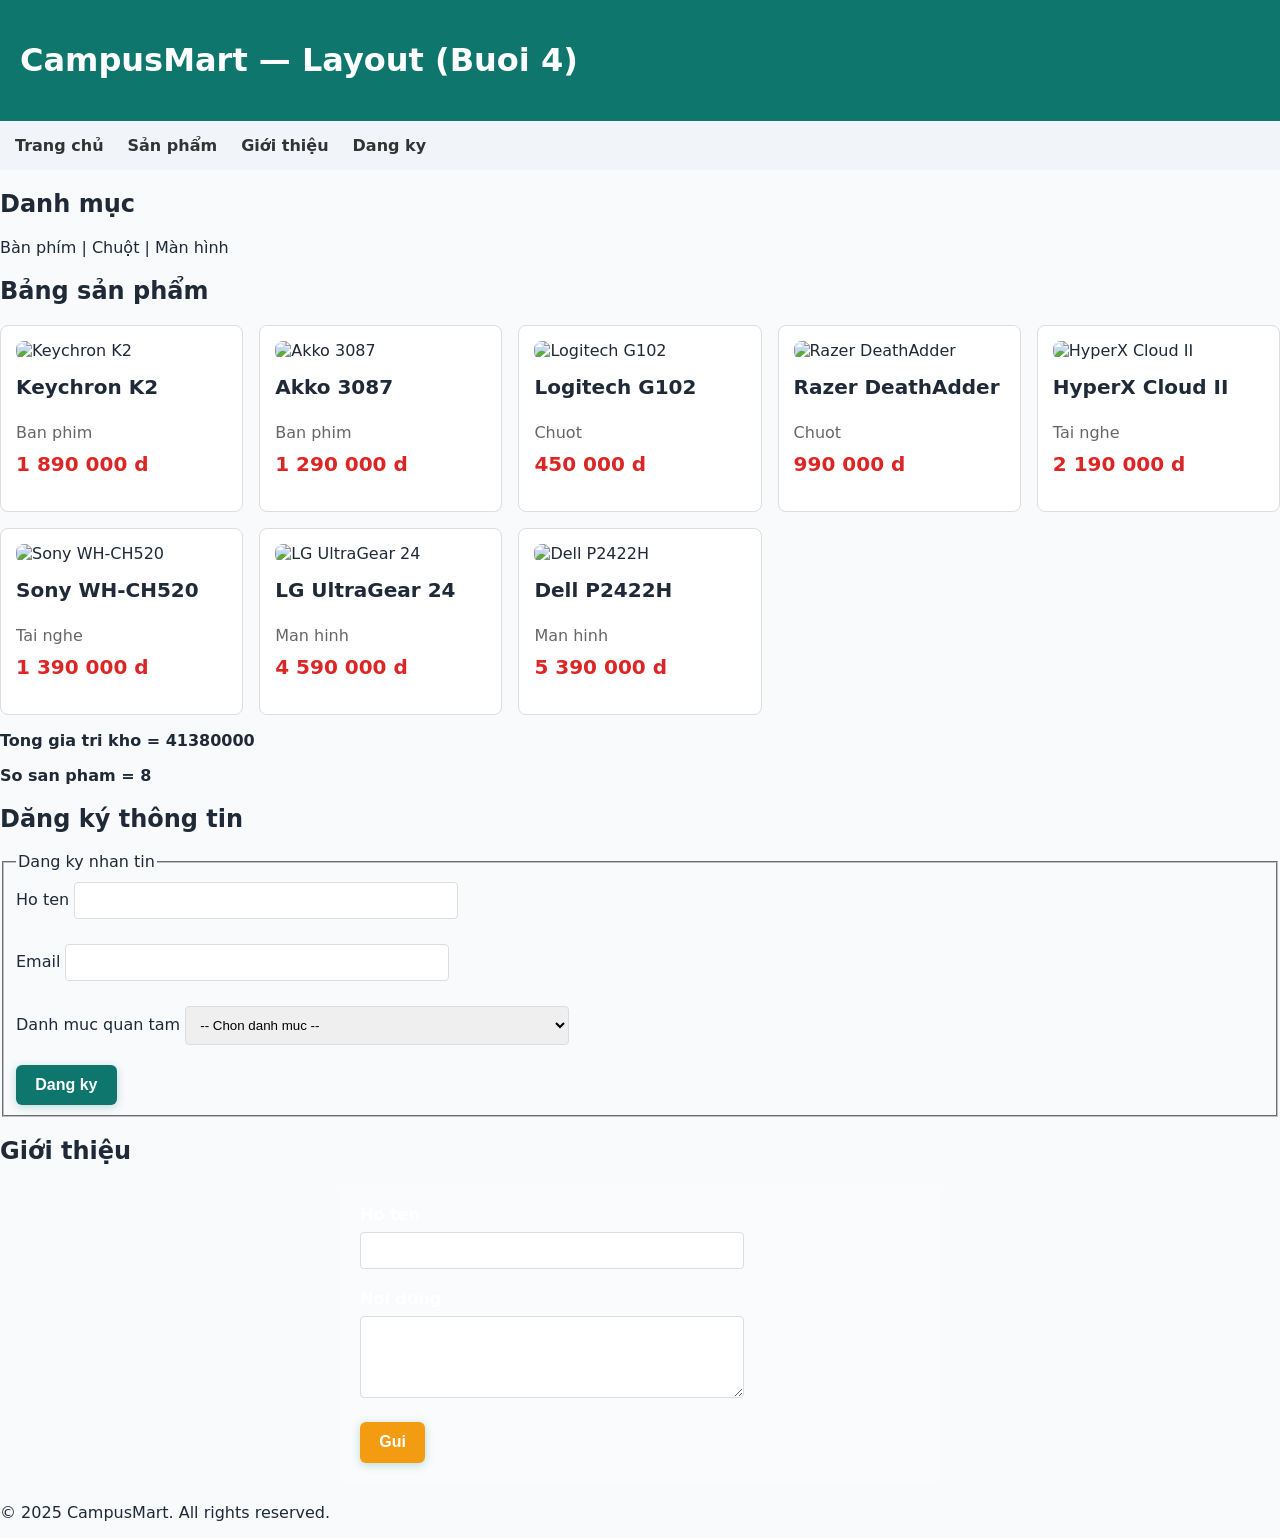
==== index.html @ cda83bcc "Hoàn thành Phiếu 04" ====
<!DOCTYPE html>
<html lang="vi">
<head>
    <meta charset="UTF-8">
    <meta name="viewport" content="width=device-width, initial-scale=1.0">
    <title>CampusMart — Layout (Buoi 4)</title>
    <link rel="stylesheet" href="styles.css" /> 
</head>
<body>
    <header class="cm-header" data-testid="cm-brand">
        <h1>CampusMart — Layout (Buoi 4)</h1>
    </header>

    <nav class="cm-nav" data-testid="cm-nav" aria-label="Menu chinh">
        <ul>
            <li><a href="#categories">Trang chủ</a></li>
            <li><a href="#products">Sản phẩm</a></li>
            <li><a href="#about">Giới thiệu</a></li>
            <li><a href="#subscribe">Dang ky</a></li>
        </ul>
    </nav>

    <main>
        <!-- Categories Section -->
        <section id="categories">
            <h2>Danh mục</h2>
            <p>Bàn phím | Chuột | Màn hình</p>
        </section>

        <!-- Product Table -->
        <section id="products">
            <h2>Bảng sản phẩm</h2>
            <div class="cm-grid" data-testid="cm-product-table">

    <article class="cm-card" data-sku="KB-01">
        <figure>
            <img src="https://placehold.co/300x200" alt="Keychron K2">
        </figure>
        <h3 class="cm-card-title">Keychron K2</h3>
        <p class="cm-card-category">Ban phim</p>
        <p class="cm-card-price">1 890 000 d</p>
    </article>

    <article class="cm-card" data-sku="KB-02">
        <figure>
            <img src="https://placehold.co/300x200" alt="Akko 3087">
        </figure>
        <h3 class="cm-card-title">Akko 3087</h3>
        <p class="cm-card-category">Ban phim</p>
        <p class="cm-card-price">1 290 000 d</p>
    </article>

    <article class="cm-card" data-sku="MS-01">
        <figure>
            <img src="https://placehold.co/300x200" alt="Logitech G102">
        </figure>
        <h3 class="cm-card-title">Logitech G102</h3>
        <p class="cm-card-category">Chuot</p>
        <p class="cm-card-price">450 000 d</p>
    </article>

    <article class="cm-card" data-sku="MS-02">
        <figure>
            <img src="https://placehold.co/300x200" alt="Razer DeathAdder">
        </figure>
        <h3 class="cm-card-title">Razer DeathAdder</h3>
        <p class="cm-card-category">Chuot</p>
        <p class="cm-card-price">990 000 d</p>
    </article>

    <article class="cm-card" data-sku="HD-01">
        <figure>
            <img src="https://placehold.co/300x200" alt="HyperX Cloud II">
        </figure>
        <h3 class="cm-card-title">HyperX Cloud II</h3>
        <p class="cm-card-category">Tai nghe</p>
        <p class="cm-card-price">2 190 000 d</p>
    </article>

    <article class="cm-card" data-sku="HD-02">
        <figure>
            <img src="https://placehold.co/300x200" alt="Sony WH-CH520">
        </figure>
        <h3 class="cm-card-title">Sony WH-CH520</h3>
        <p class="cm-card-category">Tai nghe</p>
        <p class="cm-card-price">1 390 000 d</p>
    </article>

    <article class="cm-card" data-sku="MN-01">
        <figure>
            <img src="https://placehold.co/300x200" alt="LG UltraGear 24">
        </figure>
        <h3 class="cm-card-title">LG UltraGear 24</h3>
        <p class="cm-card-category">Man hinh</p>
        <p class="cm-card-price">4 590 000 d</p>
    </article>

    <article class="cm-card" data-sku="MN-02">
        <figure>
            <img src="https://placehold.co/300x200" alt="Dell P2422H">
        </figure>
        <h3 class="cm-card-title">Dell P2422H</h3>
        <p class="cm-card-category">Man hinh</p>
        <p class="cm-card-price">5 390 000 d</p>
    </article>

            </div>
            <div data-testid="cm-inventory-total">
                <p><strong>Tong gia tri kho = 41380000</strong></p>
                <p><strong>So san pham = 8</strong></p>
            </div>
        </section>

        <!-- Subscribe Section -->
        <section id="subscribe">
            <h2>Dăng ký thông tin</h2>
            <form data-testid="cm-subscribe-form">
                <fieldset>
                    <legend>Dang ky nhan tin</legend>
                    
                    <div style="margin-bottom: 20px;">
                        <label for="name">Ho ten</label>
                        <input type="text" id="name" name="name" required minlength="2" style="width: 100%; padding: 10px; margin-top: 5px; border: 1px solid #ddd; border-radius: 4px;">
                    </div>
                    
                    <div style="margin-bottom: 20px;">
                        <label for="email">Email</label>
                        <input type="email" id="email" name="email" required style="width: 100%; padding: 10px; margin-top: 5px; border: 1px solid #ddd; border-radius: 4px;">
                    </div>
                    
                    <div style="margin-bottom: 20px;">
                        <label for="category_id">Danh muc quan tam</label>
                        <select id="category_id" name="category_id" required style="width: 100%; padding: 10px; margin-top: 5px; border: 1px solid #ddd; border-radius: 4px;">
                            <option value="">-- Chon danh muc --</option>
                            <option value="1">Ban phim</option>
                            <option value="2">Chuot</option>
                            <option value="3">Man hinh</option>
                        </select>
                    </div>
                    
                    <button type="submit" class="cm-submit-btn">Dang ky</button>
                </fieldset>
            </form>
        </section>


    </main>

    <footer id="about">
        <h2>Giới thiệu</h2>
        <form style="max-width: 600px; margin: 20px auto; background-color: rgba(255, 255, 255, 0.1); padding: 20px; border-radius: 8px;">
            <div style="margin-bottom: 20px;">
                <label for="contact-name" style="color: white; display: block; margin-bottom: 8px; font-weight: 600;">Ho ten</label>
                <input type="text" id="contact-name" name="name" style="width: 100%; padding: 10px; border: 1px solid #ddd; border-radius: 4px;">
            </div>
            
            <div style="margin-bottom: 20px;">
                <label for="contact-content" style="color: white; display: block; margin-bottom: 8px; font-weight: 600;">Noi dung</label>
                <textarea id="contact-content" name="content" rows="4" required style="width: 100%; padding: 10px; border: 1px solid #ddd; border-radius: 4px; font-family: Arial, sans-serif;"></textarea>
            </div>
            
            <button type="submit" class="cm-submit-btn cm-submit-btn--secondary">Gui</button>
        </form>
        <p style="margin-top: 20px;">&copy; 2025 CampusMart. All rights reserved.</p>
    </footer>

    <script>
    </script>
   
<!-- CM_EXPECT product_count=8 card_count=8 inventory_value=41380000 layout=flex-grid -->
</body>
</html>
---- styles.css ----
*, *::before, *::after { box-sizing: border-box; }

:root {
  --cm-primary: #0f766e;
  --cm-bg: #f8fafc;
}

body {
  margin: 0;
  font-family: system-ui, -apple-system, "Segoe UI", sans-serif;
  background: var(--cm-bg);
  color: #1f2937;
}

.cm-header{
    display:flex;
    justify-content:space-between;
    align-items:center;

    background:var(--cm-primary);
    color:white;
    padding:20px;
    gap:1rem;
}

.cm-nav {
  background: #f1f5f9;
  padding: 15px;
}

.cm-nav ul {
  display: flex;
  flex-direction: row;
  flex-wrap: wrap;
  gap: 1.5rem;
  list-style: none;
  margin: 0;
  padding: 0;
}

.cm-nav a {
  text-decoration: none;
  color: #333;
  font-weight: bold;
}

.cm-table {
  width: 100%;
  border-collapse: collapse;
}

.cm-table th,
.cm-table td {
  padding: 0.5rem 0.75rem;
  border-bottom: 1px solid #e2e8f0;
}

.cm-table thead th {
  background: var(--cm-primary);
  color: white;
}

.cm-table tbody tr:nth-child(even) {
  background: #f1f5f9;
}

.cm-table tbody tr:hover {
  background: #ccfbf1;
}

input,
select,
textarea {
  width: 100%;
  max-width: 24rem;
  padding: 0.5rem;
  border: 1px solid #cbd5e1;
  border-radius: 4px;
}

input:focus,
select:focus,
textarea:focus {
  outline: 2px solid var(--cm-primary);
}

button[type="submit"] {
  background: var(--cm-primary);
  color: white;
  border: none;
  padding: 0.7rem 1.2rem;
  border-radius: 6px;
  cursor: pointer;
  font-weight: 700;
  box-shadow: 0 2px 8px rgba(15, 118, 110, 0.25);
  transition: background 0.2s ease, transform 0.2s ease, box-shadow 0.2s ease;
}

button[type="submit"]:hover {
  background: #0a5c56;
  transform: translateY(-1px);
  box-shadow: 0 4px 12px rgba(15, 118, 110, 0.35);
}

.cm-submit-btn {
  background-color: #27ae60;
  color: white;
  padding: 0.75rem 1.25rem;
  border-radius: 4px;
  font-weight: 600;
  font-size: 16px;
}

.cm-submit-btn:hover {
  background-color: #1f7a45;
}

button[type="submit"].cm-submit-btn--secondary {
  background-color: #f39c12;
}

button[type="submit"].cm-submit-btn--secondary:hover {
  background-color: #c97a00;
}
.cm-grid {
  display: grid;
  grid-template-columns: repeat(auto-fill, minmax(220px, 1fr));
  gap: 1rem;
  margin-top: 20px;
}
.cm-card{

    border:1px solid #ddd;

    border-radius:8px;

    padding:15px;

    background:white;

    display:flex;

    flex-direction:column;

    transition:0.3s;

}

.cm-card:hover{

    box-shadow:0 5px 15px rgba(0,0,0,.2);

}

.cm-card figure{
    margin:0;
}

.cm-card img{
    width:100%;
    height:180px;
    object-fit:cover;
    border-radius:8px;
}

.cm-card-title{

    font-size:20px;

    font-weight:bold;

    margin:15px 0 5px;

}

.cm-card-category{

    color:#666;

}

.cm-card-price{

    color:red;

    font-weight:bold;

    margin-top:10px;

}
.cm-card-title{

    margin-top:15px;

    margin-bottom:8px;

}

.cm-card-category{

    color:#666;

    margin-bottom:10px;

}

.cm-card-price{

    color:#dc2626;

    font-size:20px;

    font-weight:bold;

    margin-top:auto;

}
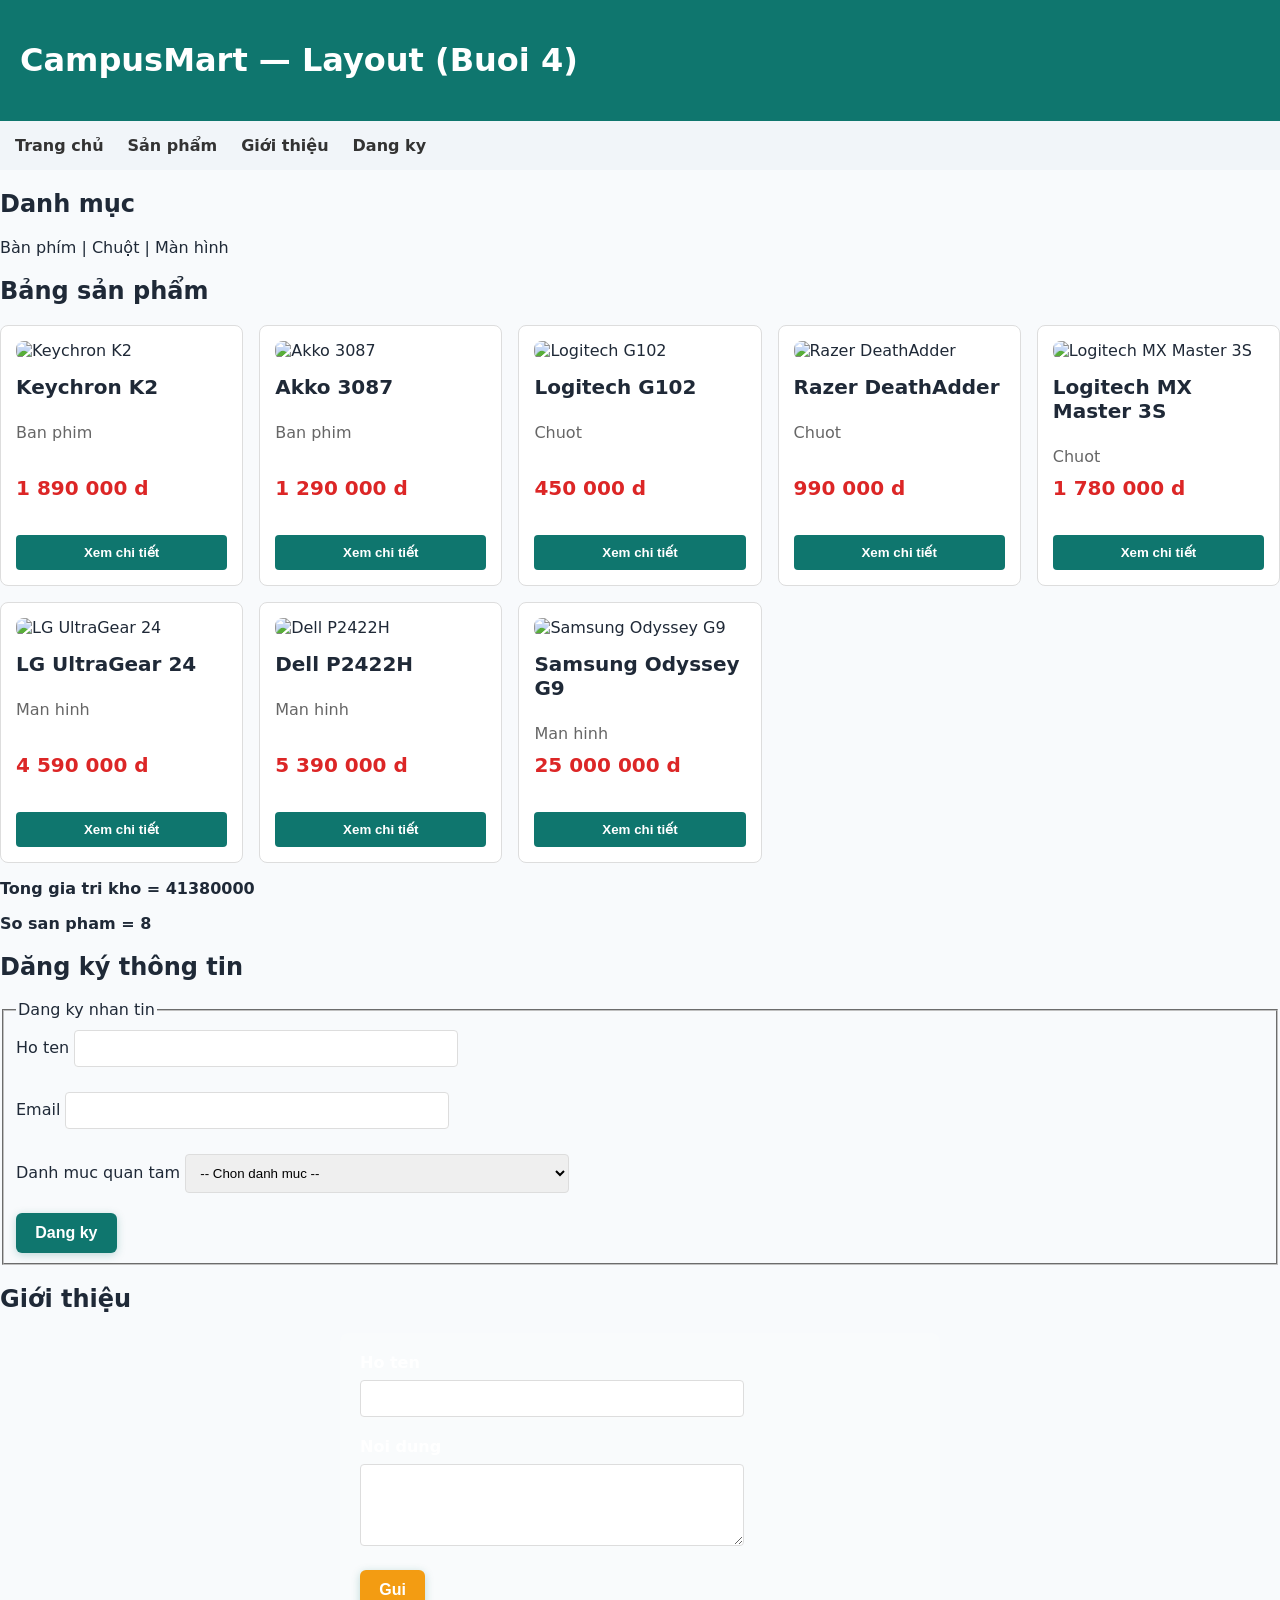
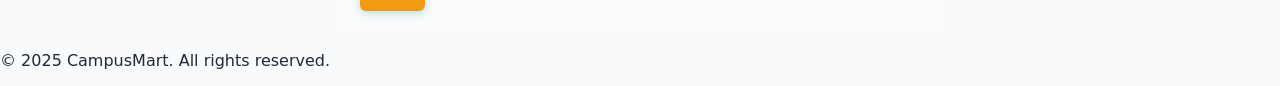
==== commit 2683b332: "Hoan thanh Phieu 04 - Flexbox & Grid Layout" ====
--- a/index.html
+++ b/index.html
@@ -32,77 +32,85 @@
             <h2>Bảng sản phẩm</h2>
             <div class="cm-grid" data-testid="cm-product-table">
 
-    <article class="cm-card" data-sku="KB-01">
-        <figure>
-            <img src="https://placehold.co/300x200" alt="Keychron K2">
-        </figure>
-        <h3 class="cm-card-title">Keychron K2</h3>
-        <p class="cm-card-category">Ban phim</p>
-        <p class="cm-card-price">1 890 000 d</p>
-    </article>
+                <article class="cm-card" data-sku="KB-01">
+                    <figure>
+                        <img src="https://placehold.co/300x200" alt="Keychron K2">
+                    </figure>
+                    <h3 class="cm-card-title">Keychron K2</h3>
+                    <p class="cm-card-category">Ban phim</p>
+                    <p class="cm-card-price">1 890 000 d</p>
+                    <button class="cm-card-detail-btn">Xem chi tiết</button>
+                </article>
 
-    <article class="cm-card" data-sku="KB-02">
-        <figure>
-            <img src="https://placehold.co/300x200" alt="Akko 3087">
-        </figure>
-        <h3 class="cm-card-title">Akko 3087</h3>
-        <p class="cm-card-category">Ban phim</p>
-        <p class="cm-card-price">1 290 000 d</p>
-    </article>
+                <article class="cm-card" data-sku="KB-02">
+                    <figure>
+                        <img src="https://placehold.co/300x200" alt="Akko 3087">
+                    </figure>
+                    <h3 class="cm-card-title">Akko 3087</h3>
+                    <p class="cm-card-category">Ban phim</p>
+                    <p class="cm-card-price">1 290 000 d</p>
+                    <button class="cm-card-detail-btn">Xem chi tiết</button>
+                </article>
 
-    <article class="cm-card" data-sku="MS-01">
-        <figure>
-            <img src="https://placehold.co/300x200" alt="Logitech G102">
-        </figure>
-        <h3 class="cm-card-title">Logitech G102</h3>
-        <p class="cm-card-category">Chuot</p>
-        <p class="cm-card-price">450 000 d</p>
-    </article>
+                <article class="cm-card" data-sku="MS-01">
+                    <figure>
+                        <img src="https://placehold.co/300x200" alt="Logitech G102">
+                    </figure>
+                    <h3 class="cm-card-title">Logitech G102</h3>
+                    <p class="cm-card-category">Chuot</p>
+                    <p class="cm-card-price">450 000 d</p>
+                    <button class="cm-card-detail-btn">Xem chi tiết</button>
+                </article>
 
-    <article class="cm-card" data-sku="MS-02">
-        <figure>
-            <img src="https://placehold.co/300x200" alt="Razer DeathAdder">
-        </figure>
-        <h3 class="cm-card-title">Razer DeathAdder</h3>
-        <p class="cm-card-category">Chuot</p>
-        <p class="cm-card-price">990 000 d</p>
-    </article>
+                <article class="cm-card" data-sku="MS-02">
+                    <figure>
+                        <img src="https://placehold.co/300x200" alt="Razer DeathAdder">
+                    </figure>
+                    <h3 class="cm-card-title">Razer DeathAdder</h3>
+                    <p class="cm-card-category">Chuot</p>
+                    <p class="cm-card-price">990 000 d</p>
+                    <button class="cm-card-detail-btn">Xem chi tiết</button>
+                </article>
 
-    <article class="cm-card" data-sku="HD-01">
-        <figure>
-            <img src="https://placehold.co/300x200" alt="HyperX Cloud II">
-        </figure>
-        <h3 class="cm-card-title">HyperX Cloud II</h3>
-        <p class="cm-card-category">Tai nghe</p>
-        <p class="cm-card-price">2 190 000 d</p>
-    </article>
+                <article class="cm-card" data-sku="MS-03">
+                    <figure>
+                        <img src="https://placehold.co/300x200" alt="Logitech MX Master 3S">
+                    </figure>
+                    <h3 class="cm-card-title">Logitech MX Master 3S</h3>
+                    <p class="cm-card-category">Chuot</p>
+                    <p class="cm-card-price">1 780 000 d</p>
+                    <button class="cm-card-detail-btn">Xem chi tiết</button>
+                </article>
 
-    <article class="cm-card" data-sku="HD-02">
-        <figure>
-            <img src="https://placehold.co/300x200" alt="Sony WH-CH520">
-        </figure>
-        <h3 class="cm-card-title">Sony WH-CH520</h3>
-        <p class="cm-card-category">Tai nghe</p>
-        <p class="cm-card-price">1 390 000 d</p>
-    </article>
+                <article class="cm-card" data-sku="MN-01">
+                    <figure>
+                        <img src="https://placehold.co/300x200" alt="LG UltraGear 24">
+                    </figure>
+                    <h3 class="cm-card-title">LG UltraGear 24</h3>
+                    <p class="cm-card-category">Man hinh</p>
+                    <p class="cm-card-price">4 590 000 d</p>
+                    <button class="cm-card-detail-btn">Xem chi tiết</button>
+                </article>
 
-    <article class="cm-card" data-sku="MN-01">
-        <figure>
-            <img src="https://placehold.co/300x200" alt="LG UltraGear 24">
-        </figure>
-        <h3 class="cm-card-title">LG UltraGear 24</h3>
-        <p class="cm-card-category">Man hinh</p>
-        <p class="cm-card-price">4 590 000 d</p>
-    </article>
+                <article class="cm-card" data-sku="MN-02">
+                    <figure>
+                        <img src="https://placehold.co/300x200" alt="Dell P2422H">
+                    </figure>
+                    <h3 class="cm-card-title">Dell P2422H</h3>
+                    <p class="cm-card-category">Man hinh</p>
+                    <p class="cm-card-price">5 390 000 d</p>
+                    <button class="cm-card-detail-btn">Xem chi tiết</button>
+                </article>
 
-    <article class="cm-card" data-sku="MN-02">
-        <figure>
-            <img src="https://placehold.co/300x200" alt="Dell P2422H">
-        </figure>
-        <h3 class="cm-card-title">Dell P2422H</h3>
-        <p class="cm-card-category">Man hinh</p>
-        <p class="cm-card-price">5 390 000 d</p>
-    </article>
+                <article class="cm-card" data-sku="MN-03">
+                    <figure>
+                        <img src="https://placehold.co/300x200" alt="Samsung Odyssey G9">
+                    </figure>
+                    <h3 class="cm-card-title">Samsung Odyssey G9</h3>
+                    <p class="cm-card-category">Man hinh</p>
+                    <p class="cm-card-price">25 000 000 d</p>
+                    <button class="cm-card-detail-btn">Xem chi tiết</button>
+                </article>
 
             </div>
             <div data-testid="cm-inventory-total">
@@ -143,7 +151,6 @@
             </form>
         </section>
 
-
     </main>
 
     <footer id="about">
--- a/styles.css
+++ b/styles.css
@@ -1,217 +1,197 @@
-*, *::before, *::after { box-sizing: border-box; }
-
-:root {
-  --cm-primary: #0f766e;
-  --cm-bg: #f8fafc;
-}
-
-body {
-  margin: 0;
-  font-family: system-ui, -apple-system, "Segoe UI", sans-serif;
-  background: var(--cm-bg);
-  color: #1f2937;
-}
-
-.cm-header{
-    display:flex;
-    justify-content:space-between;
-    align-items:center;
-
-    background:var(--cm-primary);
-    color:white;
-    padding:20px;
-    gap:1rem;
-}
-
-.cm-nav {
-  background: #f1f5f9;
-  padding: 15px;
-}
-
-.cm-nav ul {
-  display: flex;
-  flex-direction: row;
-  flex-wrap: wrap;
-  gap: 1.5rem;
-  list-style: none;
-  margin: 0;
-  padding: 0;
-}
-
-.cm-nav a {
-  text-decoration: none;
-  color: #333;
-  font-weight: bold;
-}
-
-.cm-table {
-  width: 100%;
-  border-collapse: collapse;
-}
-
-.cm-table th,
-.cm-table td {
-  padding: 0.5rem 0.75rem;
-  border-bottom: 1px solid #e2e8f0;
-}
-
-.cm-table thead th {
-  background: var(--cm-primary);
-  color: white;
-}
-
-.cm-table tbody tr:nth-child(even) {
-  background: #f1f5f9;
-}
-
-.cm-table tbody tr:hover {
-  background: #ccfbf1;
-}
-
-input,
-select,
-textarea {
-  width: 100%;
-  max-width: 24rem;
-  padding: 0.5rem;
-  border: 1px solid #cbd5e1;
-  border-radius: 4px;
-}
-
-input:focus,
-select:focus,
-textarea:focus {
-  outline: 2px solid var(--cm-primary);
-}
-
-button[type="submit"] {
-  background: var(--cm-primary);
-  color: white;
-  border: none;
-  padding: 0.7rem 1.2rem;
-  border-radius: 6px;
-  cursor: pointer;
-  font-weight: 700;
-  box-shadow: 0 2px 8px rgba(15, 118, 110, 0.25);
-  transition: background 0.2s ease, transform 0.2s ease, box-shadow 0.2s ease;
-}
-
-button[type="submit"]:hover {
-  background: #0a5c56;
-  transform: translateY(-1px);
-  box-shadow: 0 4px 12px rgba(15, 118, 110, 0.35);
-}
-
-.cm-submit-btn {
-  background-color: #27ae60;
-  color: white;
-  padding: 0.75rem 1.25rem;
-  border-radius: 4px;
-  font-weight: 600;
-  font-size: 16px;
-}
-
-.cm-submit-btn:hover {
-  background-color: #1f7a45;
-}
-
-button[type="submit"].cm-submit-btn--secondary {
-  background-color: #f39c12;
-}
-
-button[type="submit"].cm-submit-btn--secondary:hover {
-  background-color: #c97a00;
-}
-.cm-grid {
-  display: grid;
-  grid-template-columns: repeat(auto-fill, minmax(220px, 1fr));
-  gap: 1rem;
-  margin-top: 20px;
-}
-.cm-card{
-
-    border:1px solid #ddd;
-
-    border-radius:8px;
-
-    padding:15px;
-
-    background:white;
-
-    display:flex;
-
-    flex-direction:column;
-
-    transition:0.3s;
-
-}
-
-.cm-card:hover{
-
-    box-shadow:0 5px 15px rgba(0,0,0,.2);
-
-}
-
-.cm-card figure{
-    margin:0;
-}
-
-.cm-card img{
-    width:100%;
-    height:180px;
-    object-fit:cover;
-    border-radius:8px;
-}
-
-.cm-card-title{
-
-    font-size:20px;
-
-    font-weight:bold;
-
-    margin:15px 0 5px;
-
-}
-
-.cm-card-category{
-
-    color:#666;
-
-}
-
-.cm-card-price{
-
-    color:red;
-
-    font-weight:bold;
-
-    margin-top:10px;
-
-}
-.cm-card-title{
-
-    margin-top:15px;
-
-    margin-bottom:8px;
-
-}
-
-.cm-card-category{
-
-    color:#666;
-
-    margin-bottom:10px;
-
-}
-
-.cm-card-price{
-
-    color:#dc2626;
-
-    font-size:20px;
-
-    font-weight:bold;
-
-    margin-top:auto;
-
-}+*, *::before, *::after { box-sizing: border-box; }
+
+:root {
+  --cm-primary: #0f766e;
+  --cm-bg: #f8fafc;
+}
+
+body {
+  margin: 0;
+  font-family: system-ui, -apple-system, "Segoe UI", sans-serif;
+  background: var(--cm-bg);
+  color: #1f2937;
+}
+
+.cm-header {
+    display: flex;
+    justify-content: space-between;
+    align-items: center;
+    background: var(--cm-primary);
+    color: white;
+    padding: 20px;
+    gap: 1rem;
+}
+
+.cm-nav {
+  background: #f1f5f9;
+  padding: 15px;
+}
+
+.cm-nav ul {
+  display: flex;
+  flex-direction: row;
+  flex-wrap: wrap;
+  gap: 1.5rem;
+  list-style: none;
+  margin: 0;
+  padding: 0;
+}
+
+.cm-nav a {
+  text-decoration: none;
+  color: #333;
+  font-weight: bold;
+}
+
+.cm-table {
+  width: 100%;
+  border-collapse: collapse;
+}
+
+.cm-table th,
+.cm-table td {
+  padding: 0.5rem 0.75rem;
+  border-bottom: 1px solid #e2e8f0;
+}
+
+.cm-table thead th {
+  background: var(--cm-primary);
+  color: white;
+}
+
+.cm-table tbody tr:nth-child(even) {
+  background: #f1f5f9;
+}
+
+.cm-table tbody tr:hover {
+  background: #ccfbf1;
+}
+
+input,
+select,
+textarea {
+  width: 100%;
+  max-width: 24rem;
+  padding: 0.5rem;
+  border: 1px solid #cbd5e1;
+  border-radius: 4px;
+}
+
+input:focus,
+select:focus,
+textarea:focus {
+  outline: 2px solid var(--cm-primary);
+}
+
+button[type="submit"] {
+  background: var(--cm-primary);
+  color: white;
+  border: none;
+  padding: 0.7rem 1.2rem;
+  border-radius: 6px;
+  cursor: pointer;
+  font-weight: 700;
+  box-shadow: 0 2px 8px rgba(15, 118, 110, 0.25);
+  transition: background 0.2s ease, transform 0.2s ease, box-shadow 0.2s ease;
+}
+
+button[type="submit"]:hover {
+  background: #0a5c56;
+  transform: translateY(-1px);
+  box-shadow: 0 4px 12px rgba(15, 118, 110, 0.35);
+}
+
+.cm-submit-btn {
+  background-color: #27ae60;
+  color: white;
+  padding: 0.75rem 1.25rem;
+  border-radius: 4px;
+  font-weight: 600;
+  font-size: 16px;
+}
+
+.cm-submit-btn:hover {
+  background-color: #1f7a45;
+}
+
+button[type="submit"].cm-submit-btn--secondary {
+  background-color: #f39c12;
+}
+
+button[type="submit"].cm-submit-btn--secondary:hover {
+  background-color: #c97a00;
+}
+
+.cm-grid {
+  display: grid;
+  grid-template-columns: repeat(auto-fill, minmax(220px, 1fr));
+  gap: 1rem;
+  margin-top: 20px;
+}
+
+@media (max-width: 400px) {
+  .cm-grid {
+    grid-template-columns: 1fr;
+  }
+}
+
+.cm-card {
+    border: 1px solid #ddd;
+    border-radius: 8px;
+    padding: 15px;
+    background: white;
+    display: flex;
+    flex-direction: column;
+    transition: 0.3s;
+}
+
+.cm-card:hover {
+    box-shadow: 0 5px 15px rgba(0,0,0,.2);
+}
+
+.cm-card figure {
+    margin: 0;
+}
+
+.cm-card img {
+    width: 100%;
+    height: 180px;
+    object-fit: cover;
+    border-radius: 8px;
+}
+
+.cm-card-title {
+    font-size: 20px;
+    font-weight: bold;
+    margin-top: 15px;
+    margin-bottom: 8px;
+}
+
+.cm-card-category {
+    color: #666;
+    margin-bottom: 10px;
+}
+
+.cm-card-price {
+    color: #dc2626;
+    font-size: 20px;
+    font-weight: bold;
+    margin-top: auto;
+}
+
+.cm-card-detail-btn {
+    margin-top: 15px;
+    padding: 10px;
+    background: var(--cm-primary);
+    color: white;
+    border: none;
+    border-radius: 4px;
+    cursor: pointer;
+    font-weight: bold;
+    transition: background 0.2s;
+    text-align: center;
+}
+
+.cm-card-detail-btn:hover {
+    background: #0a5c56;
+}
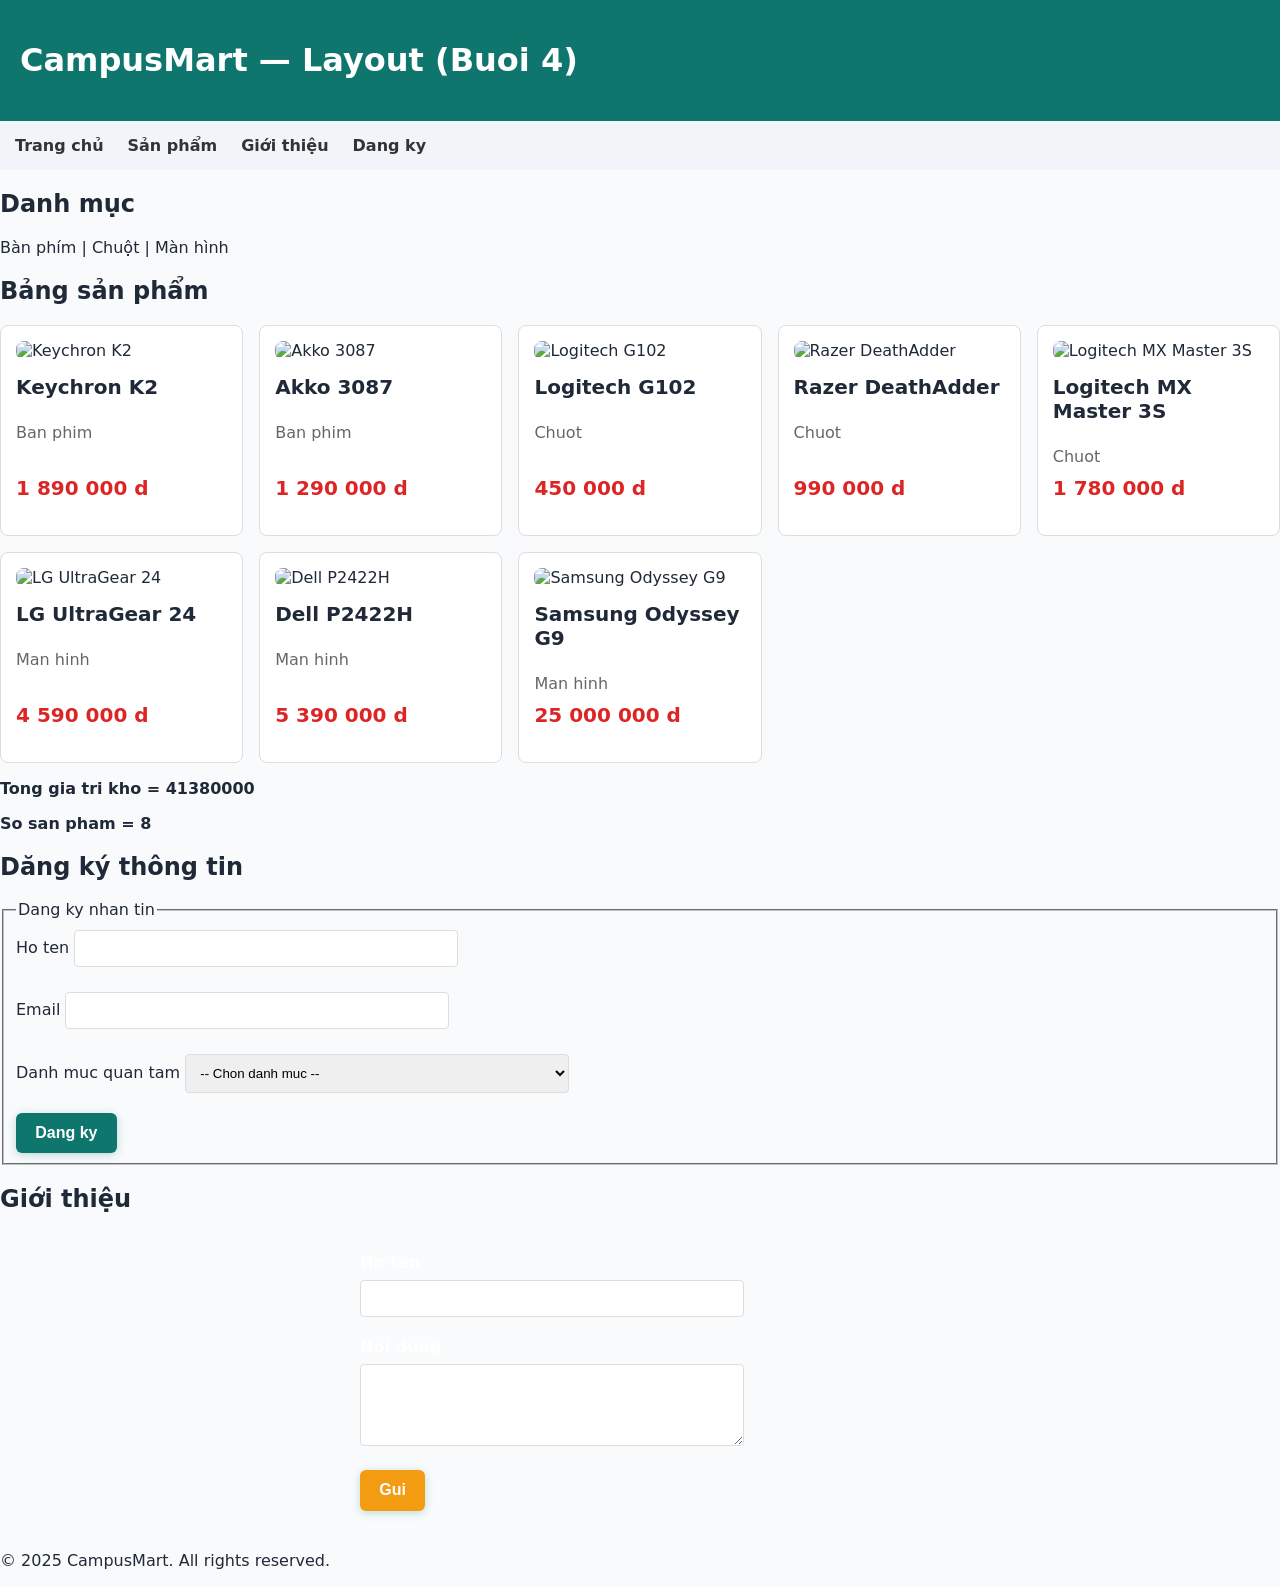
==== commit cfd0e11d: "Restore files and fix core_skus & inline_style" ====
--- a/index.html
+++ b/index.html
@@ -39,7 +39,6 @@
                     <h3 class="cm-card-title">Keychron K2</h3>
                     <p class="cm-card-category">Ban phim</p>
                     <p class="cm-card-price">1 890 000 d</p>
-                    <button class="cm-card-detail-btn">Xem chi tiết</button>
                 </article>
 
                 <article class="cm-card" data-sku="KB-02">
@@ -49,7 +48,6 @@
                     <h3 class="cm-card-title">Akko 3087</h3>
                     <p class="cm-card-category">Ban phim</p>
                     <p class="cm-card-price">1 290 000 d</p>
-                    <button class="cm-card-detail-btn">Xem chi tiết</button>
                 </article>
 
                 <article class="cm-card" data-sku="MS-01">
@@ -59,7 +57,6 @@
                     <h3 class="cm-card-title">Logitech G102</h3>
                     <p class="cm-card-category">Chuot</p>
                     <p class="cm-card-price">450 000 d</p>
-                    <button class="cm-card-detail-btn">Xem chi tiết</button>
                 </article>
 
                 <article class="cm-card" data-sku="MS-02">
@@ -69,7 +66,6 @@
                     <h3 class="cm-card-title">Razer DeathAdder</h3>
                     <p class="cm-card-category">Chuot</p>
                     <p class="cm-card-price">990 000 d</p>
-                    <button class="cm-card-detail-btn">Xem chi tiết</button>
                 </article>
 
                 <article class="cm-card" data-sku="MS-03">
@@ -79,7 +75,6 @@
                     <h3 class="cm-card-title">Logitech MX Master 3S</h3>
                     <p class="cm-card-category">Chuot</p>
                     <p class="cm-card-price">1 780 000 d</p>
-                    <button class="cm-card-detail-btn">Xem chi tiết</button>
                 </article>
 
                 <article class="cm-card" data-sku="MN-01">
@@ -89,7 +84,6 @@
                     <h3 class="cm-card-title">LG UltraGear 24</h3>
                     <p class="cm-card-category">Man hinh</p>
                     <p class="cm-card-price">4 590 000 d</p>
-                    <button class="cm-card-detail-btn">Xem chi tiết</button>
                 </article>
 
                 <article class="cm-card" data-sku="MN-02">
@@ -99,7 +93,6 @@
                     <h3 class="cm-card-title">Dell P2422H</h3>
                     <p class="cm-card-category">Man hinh</p>
                     <p class="cm-card-price">5 390 000 d</p>
-                    <button class="cm-card-detail-btn">Xem chi tiết</button>
                 </article>
 
                 <article class="cm-card" data-sku="MN-03">
@@ -109,7 +102,6 @@
                     <h3 class="cm-card-title">Samsung Odyssey G9</h3>
                     <p class="cm-card-category">Man hinh</p>
                     <p class="cm-card-price">25 000 000 d</p>
-                    <button class="cm-card-detail-btn">Xem chi tiết</button>
                 </article>
 
             </div>
@@ -126,19 +118,19 @@
                 <fieldset>
                     <legend>Dang ky nhan tin</legend>
                     
-                    <div style="margin-bottom: 20px;">
+                    <div class="cm-form-group">
                         <label for="name">Ho ten</label>
-                        <input type="text" id="name" name="name" required minlength="2" style="width: 100%; padding: 10px; margin-top: 5px; border: 1px solid #ddd; border-radius: 4px;">
+                        <input type="text" id="name" name="name" required minlength="2" class="cm-form-input">
                     </div>
                     
-                    <div style="margin-bottom: 20px;">
+                    <div class="cm-form-group">
                         <label for="email">Email</label>
-                        <input type="email" id="email" name="email" required style="width: 100%; padding: 10px; margin-top: 5px; border: 1px solid #ddd; border-radius: 4px;">
+                        <input type="email" id="email" name="email" required class="cm-form-input">
                     </div>
                     
-                    <div style="margin-bottom: 20px;">
+                    <div class="cm-form-group">
                         <label for="category_id">Danh muc quan tam</label>
-                        <select id="category_id" name="category_id" required style="width: 100%; padding: 10px; margin-top: 5px; border: 1px solid #ddd; border-radius: 4px;">
+                        <select id="category_id" name="category_id" required class="cm-form-input">
                             <option value="">-- Chon danh muc --</option>
                             <option value="1">Ban phim</option>
                             <option value="2">Chuot</option>
@@ -155,20 +147,20 @@
 
     <footer id="about">
         <h2>Giới thiệu</h2>
-        <form style="max-width: 600px; margin: 20px auto; background-color: rgba(255, 255, 255, 0.1); padding: 20px; border-radius: 8px;">
-            <div style="margin-bottom: 20px;">
-                <label for="contact-name" style="color: white; display: block; margin-bottom: 8px; font-weight: 600;">Ho ten</label>
-                <input type="text" id="contact-name" name="name" style="width: 100%; padding: 10px; border: 1px solid #ddd; border-radius: 4px;">
+        <form class="cm-form-contact">
+            <div class="cm-form-group">
+                <label for="contact-name" class="cm-form-label-white">Ho ten</label>
+                <input type="text" id="contact-name" name="name" class="cm-form-input-contact">
             </div>
             
-            <div style="margin-bottom: 20px;">
-                <label for="contact-content" style="color: white; display: block; margin-bottom: 8px; font-weight: 600;">Noi dung</label>
-                <textarea id="contact-content" name="content" rows="4" required style="width: 100%; padding: 10px; border: 1px solid #ddd; border-radius: 4px; font-family: Arial, sans-serif;"></textarea>
+            <div class="cm-form-group">
+                <label for="contact-content" class="cm-form-label-white">Noi dung</label>
+                <textarea id="contact-content" name="content" rows="4" required class="cm-form-textarea-contact"></textarea>
             </div>
             
             <button type="submit" class="cm-submit-btn cm-submit-btn--secondary">Gui</button>
         </form>
-        <p style="margin-top: 20px;">&copy; 2025 CampusMart. All rights reserved.</p>
+        <p class="cm-footer-copy">&copy; 2025 CampusMart. All rights reserved.</p>
     </footer>
 
     <script>
--- a/styles.css
+++ b/styles.css
@@ -1,197 +1,227 @@
-*, *::before, *::after { box-sizing: border-box; }
-
-:root {
-  --cm-primary: #0f766e;
-  --cm-bg: #f8fafc;
-}
-
-body {
-  margin: 0;
-  font-family: system-ui, -apple-system, "Segoe UI", sans-serif;
-  background: var(--cm-bg);
-  color: #1f2937;
-}
-
-.cm-header {
-    display: flex;
-    justify-content: space-between;
-    align-items: center;
-    background: var(--cm-primary);
-    color: white;
-    padding: 20px;
-    gap: 1rem;
-}
-
-.cm-nav {
-  background: #f1f5f9;
-  padding: 15px;
-}
-
-.cm-nav ul {
-  display: flex;
-  flex-direction: row;
-  flex-wrap: wrap;
-  gap: 1.5rem;
-  list-style: none;
-  margin: 0;
-  padding: 0;
-}
-
-.cm-nav a {
-  text-decoration: none;
-  color: #333;
-  font-weight: bold;
-}
-
-.cm-table {
-  width: 100%;
-  border-collapse: collapse;
-}
-
-.cm-table th,
-.cm-table td {
-  padding: 0.5rem 0.75rem;
-  border-bottom: 1px solid #e2e8f0;
-}
-
-.cm-table thead th {
-  background: var(--cm-primary);
-  color: white;
-}
-
-.cm-table tbody tr:nth-child(even) {
-  background: #f1f5f9;
-}
-
-.cm-table tbody tr:hover {
-  background: #ccfbf1;
-}
-
-input,
-select,
-textarea {
-  width: 100%;
-  max-width: 24rem;
-  padding: 0.5rem;
-  border: 1px solid #cbd5e1;
-  border-radius: 4px;
-}
-
-input:focus,
-select:focus,
-textarea:focus {
-  outline: 2px solid var(--cm-primary);
-}
-
-button[type="submit"] {
-  background: var(--cm-primary);
-  color: white;
-  border: none;
-  padding: 0.7rem 1.2rem;
-  border-radius: 6px;
-  cursor: pointer;
-  font-weight: 700;
-  box-shadow: 0 2px 8px rgba(15, 118, 110, 0.25);
-  transition: background 0.2s ease, transform 0.2s ease, box-shadow 0.2s ease;
-}
-
-button[type="submit"]:hover {
-  background: #0a5c56;
-  transform: translateY(-1px);
-  box-shadow: 0 4px 12px rgba(15, 118, 110, 0.35);
-}
-
-.cm-submit-btn {
-  background-color: #27ae60;
-  color: white;
-  padding: 0.75rem 1.25rem;
-  border-radius: 4px;
-  font-weight: 600;
-  font-size: 16px;
-}
-
-.cm-submit-btn:hover {
-  background-color: #1f7a45;
-}
-
-button[type="submit"].cm-submit-btn--secondary {
-  background-color: #f39c12;
-}
-
-button[type="submit"].cm-submit-btn--secondary:hover {
-  background-color: #c97a00;
-}
-
-.cm-grid {
-  display: grid;
-  grid-template-columns: repeat(auto-fill, minmax(220px, 1fr));
-  gap: 1rem;
-  margin-top: 20px;
-}
-
-@media (max-width: 400px) {
-  .cm-grid {
-    grid-template-columns: 1fr;
-  }
-}
-
-.cm-card {
-    border: 1px solid #ddd;
-    border-radius: 8px;
-    padding: 15px;
-    background: white;
-    display: flex;
-    flex-direction: column;
-    transition: 0.3s;
-}
-
-.cm-card:hover {
-    box-shadow: 0 5px 15px rgba(0,0,0,.2);
-}
-
-.cm-card figure {
-    margin: 0;
-}
-
-.cm-card img {
-    width: 100%;
-    height: 180px;
-    object-fit: cover;
-    border-radius: 8px;
-}
-
-.cm-card-title {
-    font-size: 20px;
-    font-weight: bold;
-    margin-top: 15px;
-    margin-bottom: 8px;
-}
-
-.cm-card-category {
-    color: #666;
-    margin-bottom: 10px;
-}
-
-.cm-card-price {
-    color: #dc2626;
-    font-size: 20px;
-    font-weight: bold;
-    margin-top: auto;
-}
-
-.cm-card-detail-btn {
-    margin-top: 15px;
-    padding: 10px;
-    background: var(--cm-primary);
-    color: white;
-    border: none;
-    border-radius: 4px;
-    cursor: pointer;
-    font-weight: bold;
-    transition: background 0.2s;
-    text-align: center;
-}
-
-.cm-card-detail-btn:hover {
-    background: #0a5c56;
-}+*, *::before, *::after { box-sizing: border-box; }
+
+:root {
+  --cm-primary: #0f766e;
+  --cm-bg: #f8fafc;
+}
+
+body {
+  margin: 0;
+  font-family: system-ui, -apple-system, "Segoe UI", sans-serif;
+  background: var(--cm-bg);
+  color: #1f2937;
+}
+
+.cm-header {
+    display: flex;
+    justify-content: space-between;
+    align-items: center;
+    background: var(--cm-primary);
+    color: white;
+    padding: 20px;
+    gap: 1rem;
+}
+
+.cm-nav {
+  background: #f1f5f9;
+  padding: 15px;
+}
+
+.cm-nav ul {
+  display: flex;
+  flex-direction: row;
+  flex-wrap: wrap;
+  gap: 1.5rem;
+  list-style: none;
+  margin: 0;
+  padding: 0;
+}
+
+.cm-nav a {
+  text-decoration: none;
+  color: #333;
+  font-weight: bold;
+}
+
+.cm-table {
+  width: 100%;
+  border-collapse: collapse;
+}
+
+.cm-table th,
+.cm-table td {
+  padding: 0.5rem 0.75rem;
+  border-bottom: 1px solid #e2e8f0;
+}
+
+.cm-table thead th {
+  background: var(--cm-primary);
+  color: white;
+}
+
+.cm-table tbody tr:nth-child(even) {
+  background: #f1f5f9;
+}
+
+.cm-table tbody tr:hover {
+  background: #ccfbf1;
+}
+
+input,
+select,
+textarea {
+  width: 100%;
+  max-width: 24rem;
+  padding: 0.5rem;
+  border: 1px solid #cbd5e1;
+  border-radius: 4px;
+}
+
+input:focus,
+select:focus,
+textarea:focus {
+  outline: 2px solid var(--cm-primary);
+}
+
+button[type="submit"] {
+  background: var(--cm-primary);
+  color: white;
+  border: none;
+  padding: 0.7rem 1.2rem;
+  border-radius: 6px;
+  cursor: pointer;
+  font-weight: 700;
+  box-shadow: 0 2px 8px rgba(15, 118, 110, 0.25);
+  transition: background 0.2s ease, transform 0.2s ease, box-shadow 0.2s ease;
+}
+
+button[type="submit"]:hover {
+  background: #0a5c56;
+  transform: translateY(-1px);
+  box-shadow: 0 4px 12px rgba(15, 118, 110, 0.35);
+}
+
+.cm-submit-btn {
+  background-color: #27ae60;
+  color: white;
+  padding: 0.75rem 1.25rem;
+  border-radius: 4px;
+  font-weight: 600;
+  font-size: 16px;
+}
+
+.cm-submit-btn:hover {
+  background-color: #1f7a45;
+}
+
+button[type="submit"].cm-submit-btn--secondary {
+  background-color: #f39c12;
+}
+
+button[type="submit"].cm-submit-btn--secondary:hover {
+  background-color: #c97a00;
+}
+
+.cm-grid {
+  display: grid;
+  grid-template-columns: repeat(auto-fill, minmax(220px, 1fr));
+  gap: 1rem;
+  margin-top: 20px;
+}
+
+@media (max-width: 400px) {
+  .cm-grid {
+    grid-template-columns: 1fr;
+  }
+}
+
+.cm-card {
+    border: 1px solid #ddd;
+    border-radius: 8px;
+    padding: 15px;
+    background: white;
+    display: flex;
+    flex-direction: column;
+    transition: 0.3s;
+}
+
+.cm-card:hover {
+    box-shadow: 0 5px 15px rgba(0,0,0,.2);
+}
+
+.cm-card figure {
+    margin: 0;
+}
+
+.cm-card img {
+    width: 100%;
+    height: 180px;
+    object-fit: cover;
+    border-radius: 8px;
+}
+
+.cm-card-title {
+    font-size: 20px;
+    font-weight: bold;
+    margin-top: 15px;
+    margin-bottom: 8px;
+}
+
+.cm-card-category {
+    color: #666;
+    margin-bottom: 10px;
+}
+
+.cm-card-price {
+    color: #dc2626;
+    font-size: 20px;
+    font-weight: bold;
+    margin-top: auto;
+}
+
+/* Fix inline styles */
+.cm-form-group {
+    margin-bottom: 20px;
+}
+
+.cm-form-input {
+    width: 100%;
+    padding: 10px;
+    margin-top: 5px;
+    border: 1px solid #ddd;
+    border-radius: 4px;
+}
+
+.cm-form-contact {
+    max-width: 600px;
+    margin: 20px auto;
+    background-color: rgba(255, 255, 255, 0.1);
+    padding: 20px;
+    border-radius: 8px;
+}
+
+.cm-form-label-white {
+    color: white;
+    display: block;
+    margin-bottom: 8px;
+    font-weight: 600;
+}
+
+.cm-form-input-contact {
+    width: 100%;
+    padding: 10px;
+    border: 1px solid #ddd;
+    border-radius: 4px;
+}
+
+.cm-form-textarea-contact {
+    width: 100%;
+    padding: 10px;
+    border: 1px solid #ddd;
+    border-radius: 4px;
+    font-family: Arial, sans-serif;
+}
+
+.cm-footer-copy {
+    margin-top: 20px;
+}
